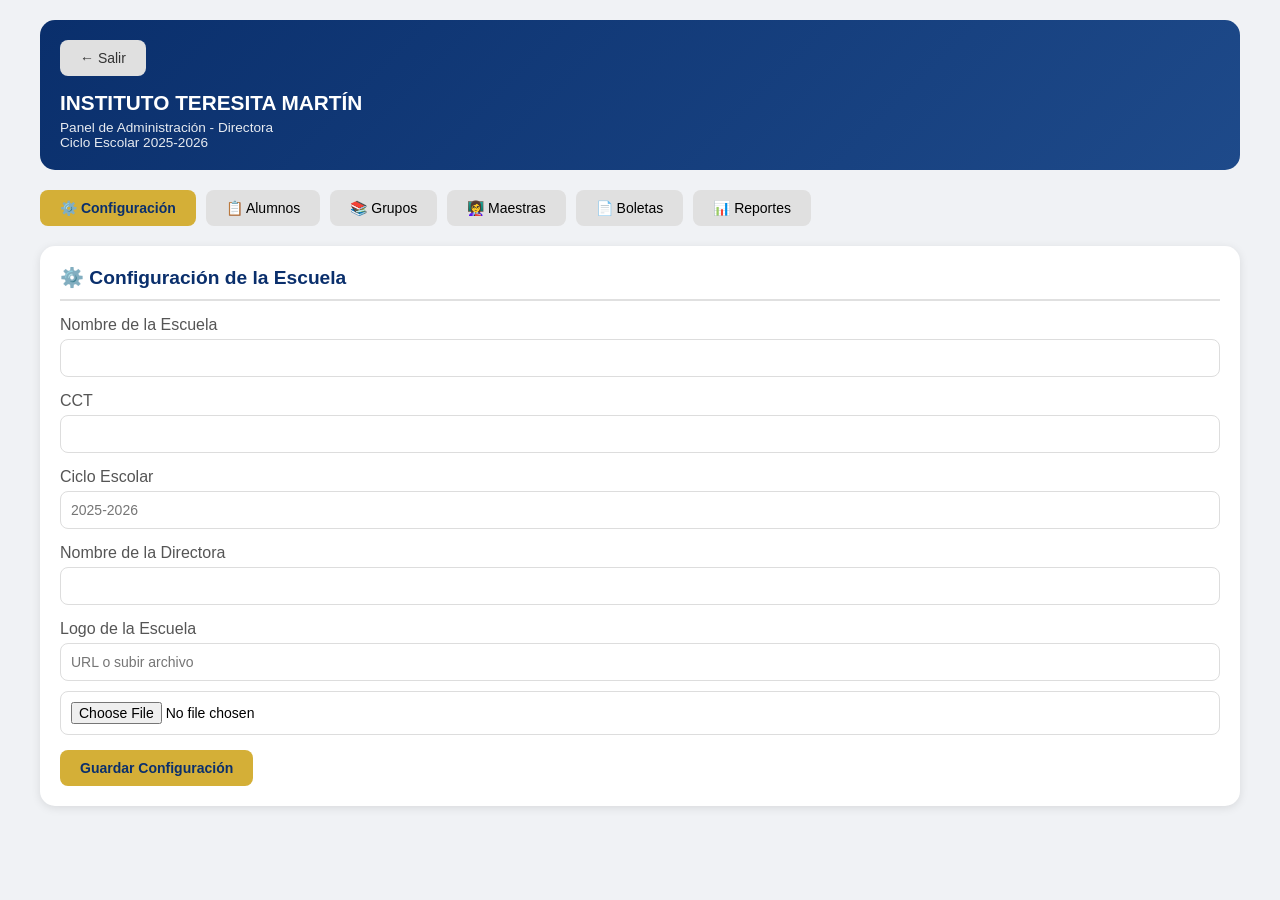
==== admin.html @ 8499b3dd "Add files via upload" ====
<!DOCTYPE html>
<html lang="es">
<head>
    <meta charset="UTF-8">
    <meta name="viewport" content="width=device-width, initial-scale=1.0, user-scalable=yes">
    <title>ITM - Administración</title>
    <link rel="stylesheet" href="style.css">
    <script src="https://cdn.jsdelivr.net/npm/@supabase/supabase-js@2"></script>
    <script src="config.js"></script>
    <style>
        .header { background: linear-gradient(135deg, #0a2f6c, #1e4a8a); }
        .btn-primary, .btn-success { background: #d4af37; color: #0a2f6c; font-weight: bold; }
        .btn-primary:hover, .btn-success:hover { background: #c4a02e; }
        .tab-btn.active { background: #d4af37; color: #0a2f6c; font-weight: bold; }
        .card h2 { color: #0a2f6c; }
        .modal-header h3 { color: #0a2f6c; }
        .logo-preview { max-width: 80px; max-height: 80px; margin-top: 10px; border: 1px solid #ddd; border-radius: 8px; padding: 5px; }
        .header-logo { max-height: 60px; margin-right: 15px; }
        .header-content { display: flex; align-items: center; gap: 15px; }
        .loading-spinner { text-align: center; padding: 40px; color: #0a2f6c; }
    </style>
</head>
<body>
    <div class="container">
        <div class="header">
            <button class="btn btn-secondary no-print" onclick="window.location.href='index.html'" style="margin-bottom:15px;">← Salir</button>
            <div class="header-content">
                <img id="header-logo" class="header-logo" src="" alt="Logo" style="display: none;">
                <div>
                    <h1 id="header-nombre">INSTITUTO TERESITA MARTÍN</h1>
                    <p>Panel de Administración - Directora</p>
                    <p id="header-ciclo">Ciclo Escolar 2025-2026</p>
                </div>
            </div>
        </div>

        <div class="tabs no-print">
            <button class="tab-btn active" onclick="cambiarSeccion('configuracion')">⚙️ Configuración</button>
            <button class="tab-btn" onclick="cambiarSeccion('alumnos')">📋 Alumnos</button>
            <button class="tab-btn" onclick="cambiarSeccion('grupos')">📚 Grupos</button>
            <button class="tab-btn" onclick="cambiarSeccion('maestras')">👩‍🏫 Maestras</button>
            <button class="tab-btn" onclick="cambiarSeccion('boletas')">📄 Boletas</button>
            <button class="tab-btn" onclick="cambiarSeccion('reportes')">📊 Reportes</button>
        </div>

        <!-- Configuración -->
        <div id="seccion-configuracion" class="seccion active">
            <div class="card">
                <h2>⚙️ Configuración de la Escuela</h2>
                <form id="form-configuracion" onsubmit="event.preventDefault(); guardarConfiguracion();">
                    <div class="form-group"><label>Nombre de la Escuela</label><input type="text" id="config-nombre" required></div>
                    <div class="form-group"><label>CCT</label><input type="text" id="config-clave" required></div>
                    <div class="form-group"><label>Ciclo Escolar</label><input type="text" id="config-ciclo" placeholder="2025-2026" required></div>
                    <div class="form-group"><label>Nombre de la Directora</label><input type="text" id="config-director"></div>
                    <div class="form-group"><label>Logo de la Escuela</label><input type="text" id="config-logo" placeholder="URL o subir archivo"><input type="file" id="logo-file" accept="image/*" style="margin-top:10px;"><div id="logo-preview-container"></div></div>
                    <button type="submit" class="btn btn-primary">Guardar Configuración</button>
                </form>
            </div>
        </div>

        <!-- Alumnos -->
        <div id="seccion-alumnos" class="seccion">
            <div class="card">
                <div style="display:flex; justify-content:space-between; align-items:center; margin-bottom:15px; flex-wrap:wrap; gap:10px;">
                    <h2>📋 Alumnos</h2>
                    <button class="btn btn-primary" onclick="abrirModalAlumno()">+ Nuevo Alumno</button>
                </div>
                <div style="overflow-x:auto;">
                    <table style="width:100%; border-collapse:collapse;">
                        <thead><tr style="background:#f5f5f5;"><th>Nombre</th><th>CURP</th><th>Grado</th><th>Grupo</th><th>Tutor</th><th>Teléfono</th><th>Acciones</th> </tr></thead>
                        <tbody id="tabla-alumnos"></tbody>
                    </table>
                </div>
            </div>
        </div>

        <!-- Grupos -->
        <div id="seccion-grupos" class="seccion">
            <div class="card">
                <div style="display:flex; justify-content:space-between; align-items:center; margin-bottom:15px; flex-wrap:wrap; gap:10px;">
                    <h2>📚 Grupos</h2>
                    <button class="btn btn-primary" onclick="abrirModalGrupo()">+ Nuevo Grupo</button>
                </div>
                <div style="overflow-x:auto;">
                    <table style="width:100%; border-collapse:collapse;">
                        <thead><tr style="background:#f5f5f5;"><th>Grado</th><th>Grupo</th><th>Alumnos</th><th>Acciones</th> </tr></thead>
                        <tbody id="tabla-grupos"></tbody>
                    </table>
                </div>
            </div>
        </div>

        <!-- Maestras -->
        <div id="seccion-maestras" class="seccion">
            <div class="card">
                <div style="display:flex; justify-content:space-between; align-items:center; margin-bottom:15px; flex-wrap:wrap; gap:10px;">
                    <h2>👩‍🏫 Maestras</h2>
                    <button class="btn btn-primary" onclick="abrirModalMaestra()">+ Nueva Maestra</button>
                </div>
                <div style="overflow-x:auto;">
                    <table style="width:100%; border-collapse:collapse;">
                        <thead><tr style="background:#f5f5f5;"><th>Nombre</th><th>Grupo</th><th>Email</th><th>Contraseña</th><th>Acciones</th> </tr></thead>
                        <tbody id="tabla-maestras"></tbody>
                    </table>
                </div>
            </div>
        </div>

        <!-- Boletas -->
        <div id="seccion-boletas" class="seccion">
            <div class="card">
                <h2>📄 Boletas de Evaluación</h2>
                <div class="form-group">
                    <label>Selecciona un alumno</label>
                    <select id="select-alumno-boleta" class="form-control"></select>
                    <button class="btn btn-primary" onclick="verBoletaSeleccionada()" style="margin-top:10px;">👁️ Ver Boleta</button>
                </div>
                <hr>
                <h3>Buscar por grupo</h3>
                <div class="form-group">
                    <label>Grupo</label>
                    <select id="select-grupo-boletas" class="form-control" onchange="cargarAlumnosPorGrupo()"></select>
                </div>
                <div id="lista-boletas-grupo"></div>
            </div>
        </div>

        <!-- Reportes -->
        <div id="seccion-reportes" class="seccion">
            <div class="card">
                <h2>📊 Reportes Generales</h2>
                <div id="reportes-contenido"></div>
                <div style="margin-top:20px;">
                    <button class="btn btn-primary" onclick="imprimirReporteGeneral()">🖨️ Reporte General</button>
                    <button class="btn btn-secondary" onclick="imprimirReportePorGrupos()">📚 Reporte por Grupos</button>
                </div>
            </div>
        </div>
    </div>

    <!-- Modales -->
    <div id="modal-alumno" class="modal"><div class="modal-content"><div class="modal-header"><h3 id="modal-alumno-titulo">Nuevo Alumno</h3><span class="close-modal" onclick="cerrarModalAlumno()">&times;</span></div>
    <form id="form-alumno" onsubmit="event.preventDefault(); guardarAlumno();"><input type="hidden" id="alumno-id">
    <div class="form-group"><label>Nombre completo *</label><input type="text" id="alumno-nombre" required></div>
    <div class="form-group"><label>CURP</label><input type="text" id="alumno-curp" maxlength="18"></div>
    <div class="form-group"><label>Grado *</label><select id="alumno-grado"><option>1° Preescolar</option><option>2° Preescolar</option><option>3° Preescolar</option></select></div>
    <div class="form-group"><label>Grupo</label><select id="alumno-grupo"></select></div>
    <div class="form-group"><label>Nombre del Tutor *</label><input type="text" id="alumno-tutor" required></div>
    <div class="form-group"><label>Teléfono del Tutor</label><input type="tel" id="alumno-telefono"></div>
    <div class="form-group"><label>Email del Tutor</label><input type="email" id="alumno-email"></div>
    <div style="display:flex; gap:10px; justify-content:flex-end;"><button type="button" class="btn btn-secondary" onclick="cerrarModalAlumno()">Cancelar</button><button type="submit" class="btn btn-primary">Guardar</button></div></form></div></div>

    <div id="modal-grupo" class="modal"><div class="modal-content"><div class="modal-header"><h3 id="modal-grupo-titulo">Nuevo Grupo</h3><span class="close-modal" onclick="cerrarModalGrupo()">&times;</span></div>
    <form id="form-grupo" onsubmit="event.preventDefault(); guardarGrupo();"><input type="hidden" id="grupo-id">
    <div class="form-group"><label>Grado *</label><select id="grupo-grado"><option>1° Preescolar</option><option>2° Preescolar</option><option>3° Preescolar</option></select></div>
    <div class="form-group"><label>Grupo *</label><input type="text" id="grupo-nombre" placeholder="A, B, C" maxlength="5" required></div>
    <div style="display:flex; gap:10px; justify-content:flex-end;"><button type="button" class="btn btn-secondary" onclick="cerrarModalGrupo()">Cancelar</button><button type="submit" class="btn btn-primary">Guardar</button></div></form></div></div>

    <div id="modal-maestra" class="modal"><div class="modal-content"><div class="modal-header"><h3 id="modal-maestra-titulo">Nueva Maestra</h3><span class="close-modal" onclick="cerrarModalMaestra()">&times;</span></div>
    <form id="form-maestra" onsubmit="event.preventDefault(); guardarMaestra();"><input type="hidden" id="maestra-id">
    <div class="form-group"><label>Nombre completo *</label><input type="text" id="maestra-nombre" required></div>
    <div class="form-group"><label>Grupo asignado</label><select id="maestra-grupo"></select></div>
    <div class="form-group"><label>Email</label><input type="email" id="maestra-email"></div>
    <div class="form-group"><label>Contraseña *</label><input type="password" id="maestra-password" value="1234" required></div>
    <div style="display:flex; gap:10px; justify-content:flex-end;"><button type="button" class="btn btn-secondary" onclick="cerrarModalMaestra()">Cancelar</button><button type="submit" class="btn btn-primary">Guardar</button></div></form></div></div>

    <div id="modal-cambiar-pass" class="modal"><div class="modal-content"><div class="modal-header"><h3>Cambiar Contraseña</h3><span class="close-modal" onclick="cerrarModalCambiarPass()">&times;</span></div>
    <form id="form-cambiar-pass" onsubmit="event.preventDefault(); guardarNuevaPassword();"><input type="hidden" id="cambiar-maestra-id">
    <div class="form-group"><label>Nueva Contraseña</label><input type="password" id="nueva-password" required></div>
    <div class="form-group"><label>Confirmar</label><input type="password" id="confirmar-password" required></div>
    <div style="display:flex; gap:10px; justify-content:flex-end;"><button type="button" class="btn btn-secondary" onclick="cerrarModalCambiarPass()">Cancelar</button><button type="submit" class="btn btn-primary">Guardar</button></div></form></div></div>

    <script>
        let maestraIdParaPass = null;
        let datosListos = false;

        async function esperarDatosGlobales() {
            return new Promise((resolve) => {
                const checkInterval = setInterval(() => {
                    if (window.grupos && window.alumnos && window.usuarios && window.evaluaciones && 
                        window.grupos.length > 0 && window.alumnos.length > 0) {
                        clearInterval(checkInterval);
                        console.log("✅ Datos globales listos");
                        resolve(true);
                    }
                }, 200);
                setTimeout(() => { clearInterval(checkInterval); resolve(false); }, 10000);
            });
        }

        function actualizarLogo() { 
            let img = document.getElementById("header-logo"); 
            if (window.configuracion?.logo && window.configuracion.logo !== "") { 
                img.src = window.configuracion.logo; 
                img.style.display = "block"; 
            } else { 
                img.style.display = "none"; 
            } 
        }
        
        async function guardarConfiguracion() {
            const nuevaConfig = {
                nombre: document.getElementById("config-nombre").value,
                clave: document.getElementById("config-clave").value,
                ciclo: document.getElementById("config-ciclo").value,
                director: document.getElementById("config-director").value,
                logo: document.getElementById("config-logo").value
            };
            await window.actualizarConfiguracion(nuevaConfig);
            document.getElementById("header-nombre").textContent = window.configuracion.nombre;
            document.getElementById("header-ciclo").textContent = `Ciclo Escolar ${window.configuracion.ciclo}`;
            actualizarLogo();
            window.mostrarNotificacion("Configuración guardada", "success");
        }

        document.getElementById("logo-file").addEventListener("change", function(e) {
            if (e.target.files[0]) {
                let reader = new FileReader();
                reader.onload = function(ev) {
                    document.getElementById("config-logo").value = ev.target.result;
                    document.getElementById("logo-preview-container").innerHTML = `<img src="${ev.target.result}" class="logo-preview">`;
                };
                reader.readAsDataURL(e.target.files[0]);
            }
        });

        // ========== ALUMNOS ==========
        function renderizarAlumnos() {
            let tbody = document.getElementById("tabla-alumnos");
            if (!tbody) return;
            tbody.innerHTML = "";
            window.alumnos.forEach(a => {
                let g = window.grupos.find(g => g.id === a.grupo_id);
                tbody.innerHTML += `
                    <tr>
                        <td>${a.nombre}</td><td>${a.curp || "-"}</td><td>${a.grado}</td>
                        <td>${g ? `${g.grado} - ${g.grupo}` : "-"}</td><td>${a.tutor}</td><td>${a.telefono || "-"}</td>
                        <td><button class="btn btn-primary btn-sm" onclick="editarAlumno('${a.id}')">✏️</button>
                        <button class="btn btn-danger btn-sm" onclick="eliminarAlumno('${a.id}')">🗑️</button></td>
                    </tr>
                `;
            });
        }

        function actualizarSelectGrupos(selectId) { 
            let select = document.getElementById(selectId); 
            select.innerHTML = '<option value="">Sin grupo</option>'; 
            window.grupos.forEach(g => { select.innerHTML += `<option value="${g.id}">${g.grado} - Grupo ${g.grupo}</option>`; }); 
        }

        function abrirModalAlumno(id) { 
            actualizarSelectGrupos("alumno-grupo"); 
            if (id) { 
                let a = window.alumnos.find(a => a.id === id); 
                if (a) { 
                    document.getElementById("modal-alumno-titulo").textContent = "Editar Alumno"; 
                    document.getElementById("alumno-id").value = a.id; 
                    document.getElementById("alumno-nombre").value = a.nombre; 
                    document.getElementById("alumno-curp").value = a.curp || ""; 
                    document.getElementById("alumno-grado").value = a.grado; 
                    document.getElementById("alumno-grupo").value = a.grupo_id || ""; 
                    document.getElementById("alumno-tutor").value = a.tutor; 
                    document.getElementById("alumno-telefono").value = a.telefono || ""; 
                    document.getElementById("alumno-email").value = a.email || ""; 
                } 
            } else { 
                document.getElementById("modal-alumno-titulo").textContent = "Nuevo Alumno"; 
                document.getElementById("form-alumno").reset(); 
                document.getElementById("alumno-id").value = ""; 
            } 
            document.getElementById("modal-alumno").classList.add("active"); 
        }

        function cerrarModalAlumno() { document.getElementById("modal-alumno").classList.remove("active"); }

        async function guardarAlumno() { 
            let id = document.getElementById("alumno-id").value; 
            let datos = { 
                id: id || window.generarId(),
                nombre: document.getElementById("alumno-nombre").value, 
                curp: document.getElementById("alumno-curp").value, 
                grado: document.getElementById("alumno-grado").value, 
                grupo_id: document.getElementById("alumno-grupo").value || null, 
                tutor: document.getElementById("alumno-tutor").value, 
                telefono: document.getElementById("alumno-telefono").value, 
                email: document.getElementById("alumno-email").value 
            }; 
            await window.guardarAlumno(datos);
            cerrarModalAlumno(); 
            renderizarAlumnos(); 
            window.mostrarNotificacion("Alumno guardado", "success"); 
        }

        function editarAlumno(id) { abrirModalAlumno(id); }
        async function eliminarAlumno(id) { if (confirm("¿Eliminar este alumno?")) { await window.eliminarAlumno(id); renderizarAlumnos(); window.mostrarNotificacion("Alumno eliminado", "success"); } }

        // ========== GRUPOS ==========
        function renderizarGrupos() {
            let tbody = document.getElementById("tabla-grupos");
            if (!tbody) return;
            tbody.innerHTML = "";
            window.grupos.forEach(g => {
                let count = window.alumnos.filter(a => a.grupo_id === g.id).length;
                tbody.innerHTML += `<tr><td>${g.grado}</td><td>${g.grupo}</td><td>${count}</td>
                    <td><button class="btn btn-primary btn-sm" onclick="editarGrupo('${g.id}')">✏️</button>
                    <button class="btn btn-danger btn-sm" onclick="eliminarGrupo('${g.id}')">🗑️</button></td></tr>`;
            });
        }

        function abrirModalGrupo(id) { 
            if (id) { 
                let g = window.grupos.find(g => g.id === id); 
                if (g) { 
                    document.getElementById("modal-grupo-titulo").textContent = "Editar Grupo"; 
                    document.getElementById("grupo-id").value = g.id; 
                    document.getElementById("grupo-grado").value = g.grado; 
                    document.getElementById("grupo-nombre").value = g.grupo; 
                } 
            } else { 
                document.getElementById("modal-grupo-titulo").textContent = "Nuevo Grupo"; 
                document.getElementById("form-grupo").reset(); 
                document.getElementById("grupo-id").value = ""; 
            } 
            document.getElementById("modal-grupo").classList.add("active"); 
        }

        function cerrarModalGrupo() { document.getElementById("modal-grupo").classList.remove("active"); }

        async function guardarGrupo() { 
            let id = document.getElementById("grupo-id").value; 
            let datos = { id: id || window.generarId(), grado: document.getElementById("grupo-grado").value, grupo: document.getElementById("grupo-nombre").value.toUpperCase() }; 
            await window.guardarGrupo(datos);
            cerrarModalGrupo(); 
            renderizarGrupos(); 
            window.mostrarNotificacion("Grupo guardado", "success"); 
        }

        function editarGrupo(id) { abrirModalGrupo(id); }
        async function eliminarGrupo(id) { 
            if (window.alumnos.some(a => a.grupo_id === id)) { window.mostrarNotificacion("No se puede eliminar: el grupo tiene alumnos", "error"); return; } 
            if (confirm("¿Eliminar este grupo?")) { await window.eliminarGrupo(id); renderizarGrupos(); window.mostrarNotificacion("Grupo eliminado", "success"); } 
        }

        // ========== MAESTRAS ==========
        function renderizarMaestras() {
            let tbody = document.getElementById("tabla-maestras");
            if (!tbody) return;
            tbody.innerHTML = "";
            window.usuarios.filter(u => u.rol === "maestra").forEach(m => {
                let g = window.grupos.find(g => g.id === m.grupo_id);
                tbody.innerHTML += `<tr><td>${m.nombre}</td><td>${g ? `${g.grado} - ${g.grupo}` : "-"}</td>
                    <td>${m.email || "-"}</td><td>••••••</td>
                    <td><button class="btn btn-primary btn-sm" onclick="editarMaestra('${m.id}')">✏️</button>
                    <button class="btn btn-warning btn-sm" onclick="cambiarPasswordMaestra('${m.id}')">🔑</button>
                    <button class="btn btn-danger btn-sm" onclick="eliminarMaestra('${m.id}')">🗑️</button></td></tr>`;
            });
        }

        function actualizarSelectGruposMaestra() { 
            let s = document.getElementById("maestra-grupo"); 
            s.innerHTML = '<option value="">Sin grupo</option>'; 
            window.grupos.forEach(g => { s.innerHTML += `<option value="${g.id}">${g.grado} - Grupo ${g.grupo}</option>`; }); 
        }

        function abrirModalMaestra(id) { 
            actualizarSelectGruposMaestra(); 
            if (id) { 
                let m = window.usuarios.find(u => u.id === id); 
                if (m) { 
                    document.getElementById("modal-maestra-titulo").textContent = "Editar Maestra"; 
                    document.getElementById("maestra-id").value = m.id; 
                    document.getElementById("maestra-nombre").value = m.nombre; 
                    document.getElementById("maestra-grupo").value = m.grupo_id || ""; 
                    document.getElementById("maestra-email").value = m.email || ""; 
                    document.getElementById("maestra-password").value = m.password; 
                } 
            } else { 
                document.getElementById("modal-maestra-titulo").textContent = "Nueva Maestra"; 
                document.getElementById("form-maestra").reset(); 
                document.getElementById("maestra-id").value = ""; 
                document.getElementById("maestra-password").value = "1234"; 
            } 
            document.getElementById("modal-maestra").classList.add("active"); 
        }

        function cerrarModalMaestra() { document.getElementById("modal-maestra").classList.remove("active"); }

        async function guardarMaestra() { 
            let id = document.getElementById("maestra-id").value; 
            let datos = { 
                id: id || window.generarId(),
                nombre: document.getElementById("maestra-nombre").value, 
                rol: "maestra", 
                grupo_id: document.getElementById("maestra-grupo").value || null, 
                password: document.getElementById("maestra-password").value, 
                email: document.getElementById("maestra-email").value 
            }; 
            await window.guardarUsuario(datos);
            cerrarModalMaestra(); 
            renderizarMaestras(); 
            window.mostrarNotificacion("Maestra guardada", "success"); 
        }

        function editarMaestra(id) { abrirModalMaestra(id); }
        async function eliminarMaestra(id) { if (confirm("¿Eliminar esta maestra?")) { await window.eliminarUsuario(id); renderizarMaestras(); window.mostrarNotificacion("Maestra eliminada", "success"); } }

        function cambiarPasswordMaestra(id) { maestraIdParaPass = id; document.getElementById("cambiar-maestra-id").value = id; document.getElementById("nueva-password").value = ""; document.getElementById("confirmar-password").value = ""; document.getElementById("modal-cambiar-pass").classList.add("active"); }
        function cerrarModalCambiarPass() { document.getElementById("modal-cambiar-pass").classList.remove("active"); }
        async function guardarNuevaPassword() { 
            let nueva = document.getElementById("nueva-password").value; 
            let confirmar = document.getElementById("confirmar-password").value; 
            if (nueva !== confirmar) { window.mostrarNotificacion("Las contraseñas no coinciden", "error"); return; } 
            let index = window.usuarios.findIndex(u => u.id === maestraIdParaPass); 
            if (index !== -1) { 
                window.usuarios[index].password = nueva; 
                await window.guardarUsuario(window.usuarios[index]); 
                window.mostrarNotificacion("Contraseña actualizada", "success"); 
            } 
            cerrarModalCambiarPass(); 
        }

        // ========== BOLETAS ==========
        function cargarSelectAlumnos() { 
            let select = document.getElementById("select-alumno-boleta"); 
            select.innerHTML = '<option value="">-- Selecciona un alumno --</option>'; 
            window.alumnos.forEach(a => { 
                let g = window.grupos.find(g => g.id === a.grupo_id); 
                select.innerHTML += `<option value="${a.id}">${a.nombre} - ${g ? `${g.grado} ${g.grupo}` : a.grado}</option>`; 
            }); 
        }

        function cargarSelectGrupos() { 
            let select = document.getElementById("select-grupo-boletas"); 
            select.innerHTML = '<option value="">-- Todos los grupos --</option>'; 
            window.grupos.forEach(g => { select.innerHTML += `<option value="${g.id}">${g.grado} - Grupo ${g.grupo}</option>`; }); 
        }

        function cargarAlumnosPorGrupo() { 
            let grupoId = document.getElementById("select-grupo-boletas").value; 
            let container = document.getElementById("lista-boletas-grupo"); 
            if (!grupoId) { container.innerHTML = ""; return; } 
            let alumnosGrupo = window.alumnos.filter(a => a.grupo_id === grupoId); 
            let grupo = window.grupos.find(g => g.id === grupoId); 
            if (alumnosGrupo.length === 0) { container.innerHTML = '<p>No hay alumnos en este grupo</p>'; return; } 
            let html = `<h3>${grupo.grado} - Grupo ${grupo.grupo}</h3><div class="grid-2">`; 
            alumnosGrupo.forEach(a => { 
                let e = window.evaluaciones.find(ev => ev.alumno_id === a.id); 
                let estado = window.obtenerEstadoBoleta(e); 
                html += `<div class="card" style="text-align:center;">
                    <h4>${a.nombre}</h4>
                    <p>${estado.texto}</p>
                    <button class="btn btn-primary btn-sm" onclick='evaluarBoletaDirectora("${a.id}")'>✏️ Evaluar</button>
                    <button class="btn btn-secondary btn-sm" onclick='verBoletaDirectora("${a.id}")'>👁️ Ver Boleta</button>
                </div>`; 
            }); 
            html += `</div>`; 
            container.innerHTML = html; 
        }

        function verBoletaSeleccionada() { 
            let id = document.getElementById("select-alumno-boleta").value; 
            if (!id) { window.mostrarNotificacion("Selecciona un alumno", "error"); return; } 
            verBoletaDirectora(id); 
        }

        function verBoletaDirectora(id) { 
            window.open(`boleta.html?alumno=${id}`, "_blank"); 
        }

        function evaluarBoletaDirectora(id) { 
            let a = window.alumnos.find(a => a.id === id); 
            let e = window.evaluaciones.find(ev => ev.alumno_id === id);
            sessionStorage.setItem("alumnoActual", JSON.stringify(a)); 
            sessionStorage.setItem("evaluacionActual", JSON.stringify(e)); 
            sessionStorage.setItem("returnUrl", "admin.html");
            sessionStorage.setItem("returnParams", "");
            window.location.href = "evaluar.html"; 
        }

        // ========== REPORTES ==========
        function renderizarReportes() { 
            let c = document.getElementById("reportes-contenido"); 
            let firmadas = 0, total = 0; 
            window.evaluaciones.forEach(e => { window.periodos.forEach(p => { total++; if (e.periodos?.[p.clave]?.firmada) firmadas++; }); }); 
            c.innerHTML = `<div class="grid-2">
                <div class="card" style="text-align:center;"><h3>📋 Alumnos</h3><p style="font-size:2rem;">${window.alumnos.length}</p></div>
                <div class="card" style="text-align:center;"><h3>👩‍🏫 Maestras</h3><p style="font-size:2rem;">${window.usuarios.filter(u=>u.rol==="maestra").length}</p></div>
                <div class="card" style="text-align:center;"><h3>✅ Firmadas</h3><p style="font-size:2rem;">${firmadas}/${total}</p></div>
                <div class="card" style="text-align:center;"><h3>📚 Grupos</h3><p style="font-size:2rem;">${window.grupos.length}</p></div>
            </div>`; 
        }

        function imprimirReporteGeneral() { 
            let ventana = window.open("", "_blank"); 
            let html = `<div style="text-align:center;"><h1>${window.configuracion?.nombre || "INSTITUTO TERESITA MARTÍN"}</h1><p>CICLO ESCOLAR ${window.configuracion?.ciclo || "2025-2026"}</p><hr><h2>Reporte General</h2></div>`; 
            window.grupos.forEach(g => { 
                let ag = window.alumnos.filter(a => a.grupo_id === g.id); 
                html += `<h3>${g.grado} - Grupo ${g.grupo}</h3><table border="1" cellpadding="5"><tr><th>Alumno</th><th>Tutor</th><th>NOV</th><th>MAR</th><th>JUL</th></tr>`; 
                ag.forEach(a => { 
                    let e = window.evaluaciones.find(ev => ev.alumno_id === a.id); 
                    html += `<tr><td>${a.nombre}</td><td>${a.tutor}</td><td>${e?.periodos?.noviembre?.firmada ? "✅" : "⬜"}</td><td>${e?.periodos?.marzo?.firmada ? "✅" : "⬜"}</td><td>${e?.periodos?.julio?.firmada ? "✅" : "⬜"}</td></tr>`; 
                }); 
                html += `</table><br>`; 
            }); 
            ventana.document.write(`<!DOCTYPE html><html><head><title>Reporte General</title><style>body{font-family:Arial;padding:40px;} table{border-collapse:collapse;} th,td{border:1px solid #ddd;padding:8px;}</style></head><body>${html}<div style="text-align:center; margin-top:30px;"><button onclick="window.print()">🖨️ Imprimir</button></div></body></html>`); 
            ventana.document.close(); 
        }

        function imprimirReportePorGrupos() { 
            let ventana = window.open("", "_blank"); 
            let html = `<div style="text-align:center;"><h1>${window.configuracion?.nombre || "INSTITUTO TERESITA MARTÍN"}</h1><p>CICLO ESCOLAR ${window.configuracion?.ciclo || "2025-2026"}</p><hr><h2>Reporte por Grupos</h2></div>`; 
            window.grupos.forEach(g => { 
                let ag = window.alumnos.filter(a => a.grupo_id === g.id); 
                html += `<h3>${g.grado} - Grupo ${g.grupo}</h3><table border="1" cellpadding="5"><tr><th>Alumno</th><th>Tutor</th><th>NOVIEMBRE</th><th>MARZO</th><th>JULIO</th>  </thead><tbody>`; 
                ag.forEach(a => { 
                    let e = window.evaluaciones.find(ev => ev.alumno_id === a.id); 
                    html += `   <tr><td>${a.nombre}</td><td>${a.tutor}</td><td>${e?.periodos?.noviembre?.firmada ? "✅ Firmada" : "📝 Pendiente"}</td><td>${e?.periodos?.marzo?.firmada ? "✅ Firmada" : "📝 Pendiente"}</td><td>${e?.periodos?.julio?.firmada ? "✅ Firmada" : "📝 Pendiente"}</td></tr>`; 
                }); 
                html += `</tbody></table><br>`; 
            }); 
            ventana.document.write(`<!DOCTYPE html><html><head><title>Reporte por Grupos</title><style>body{font-family:Arial;padding:40px;} table{border-collapse:collapse;} th,td{border:1px solid #ddd;padding:8px;}</style></head><body>${html}<div style="text-align:center; margin-top:30px;"><button onclick="window.print()">🖨️ Imprimir</button></div></body></html>`); 
            ventana.document.close(); 
        }

        // ========== CAMBIAR SECCIÓN ==========
        async function cambiarSeccion(s) { 
            document.querySelectorAll('.seccion').forEach(el => el.classList.remove('active')); 
            document.getElementById(`seccion-${s}`).classList.add('active'); 
            document.querySelectorAll('.tab-btn').forEach(btn => btn.classList.remove('active')); 
            event.target.classList.add('active'); 
            if (s === 'alumnos') renderizarAlumnos(); 
            if (s === 'grupos') renderizarGrupos(); 
            if (s === 'maestras') renderizarMaestras(); 
            if (s === 'boletas') { cargarSelectAlumnos(); cargarSelectGrupos(); } 
            if (s === 'reportes') renderizarReportes(); 
        }

        // ========== INICIALIZACIÓN ==========
        async function inicializar() {
            await esperarDatosGlobales();
            renderizarAlumnos(); 
            renderizarGrupos(); 
            renderizarMaestras();
            document.getElementById("config-nombre").value = window.configuracion?.nombre || ""; 
            document.getElementById("config-clave").value = window.configuracion?.clave || ""; 
            document.getElementById("config-ciclo").value = window.configuracion?.ciclo || ""; 
            document.getElementById("config-director").value = window.configuracion?.director || ""; 
            document.getElementById("config-logo").value = window.configuracion?.logo || ""; 
            actualizarLogo();
        }

        inicializar();
        
        window.cambiarSeccion = cambiarSeccion; 
        window.guardarConfiguracion = guardarConfiguracion; 
        window.abrirModalAlumno = abrirModalAlumno; 
        window.editarAlumno = editarAlumno; 
        window.eliminarAlumno = eliminarAlumno; 
        window.abrirModalGrupo = abrirModalGrupo; 
        window.editarGrupo = editarGrupo; 
        window.eliminarGrupo = eliminarGrupo; 
        window.abrirModalMaestra = abrirModalMaestra; 
        window.editarMaestra = editarMaestra; 
        window.eliminarMaestra = eliminarMaestra; 
        window.cambiarPasswordMaestra = cambiarPasswordMaestra; 
        window.verBoletaSeleccionada = verBoletaSeleccionada; 
        window.cargarAlumnosPorGrupo = cargarAlumnosPorGrupo; 
        window.verBoletaDirectora = verBoletaDirectora; 
        window.evaluarBoletaDirectora = evaluarBoletaDirectora;
        window.imprimirReporteGeneral = imprimirReporteGeneral; 
        window.imprimirReportePorGrupos = imprimirReportePorGrupos;
    </script>
</body>
</html>
---- style.css ----
* {
    margin: 0;
    padding: 0;
    box-sizing: border-box;
}

body {
    font-family: 'Segoe UI', Tahoma, Geneva, Verdana, sans-serif;
    background: #f0f2f5;
    padding: 20px;
}

.container {
    max-width: 1200px;
    margin: 0 auto;
}

.header {
    background: linear-gradient(135deg, #0a2f6c, #1e4a8a);
    color: white;
    padding: 20px;
    border-radius: 15px;
    margin-bottom: 20px;
}

.header h1 {
    font-size: 1.3rem;
    margin-bottom: 5px;
}

.header p {
    font-size: 0.85rem;
    opacity: 0.9;
}

.card {
    background: white;
    border-radius: 15px;
    padding: 20px;
    margin-bottom: 20px;
    box-shadow: 0 2px 10px rgba(0,0,0,0.1);
}

.card h2 {
    color: #1e4a8a;
    margin-bottom: 15px;
    padding-bottom: 10px;
    border-bottom: 2px solid #e0e0e0;
    font-size: 1.2rem;
}

.btn {
    padding: 10px 20px;
    border: none;
    border-radius: 8px;
    cursor: pointer;
    font-size: 14px;
    font-weight: 500;
    transition: all 0.3s;
}

.btn-primary {
    background: #d4af37;
    color: #0a2f6c;
    font-weight: bold;
}

.btn-primary:hover {
    background: #c4a02e;
}

.btn-secondary {
    background: #e0e0e0;
    color: #333;
}

.btn-secondary:hover {
    background: #ccc;
}

.btn-success {
    background: #d4af37;
    color: #0a2f6c;
    font-weight: bold;
}

.btn-danger {
    background: #dc3545;
    color: white;
}

.btn-sm {
    padding: 5px 10px;
    font-size: 12px;
}

.btn-warning {
    background: #ff9800;
    color: white;
}

table {
    width: 100%;
    border-collapse: collapse;
}

th, td {
    padding: 12px;
    text-align: left;
    border-bottom: 1px solid #e0e0e0;
}

th {
    background: #f5f5f5;
    font-weight: 600;
}

tr:hover {
    background: #f9f9f9;
}

.form-group {
    margin-bottom: 15px;
}

label {
    display: block;
    margin-bottom: 5px;
    font-weight: 500;
    color: #555;
}

input, select, textarea {
    width: 100%;
    padding: 10px;
    border: 1px solid #ddd;
    border-radius: 8px;
    font-size: 14px;
}

textarea {
    resize: vertical;
    min-height: 60px;
    font-family: inherit;
}

.modal {
    display: none;
    position: fixed;
    top: 0;
    left: 0;
    width: 100%;
    height: 100%;
    background: rgba(0,0,0,0.5);
    justify-content: center;
    align-items: center;
    z-index: 1000;
}

.modal.active {
    display: flex;
}

.modal-content {
    background: white;
    border-radius: 15px;
    padding: 25px;
    max-width: 500px;
    width: 90%;
    max-height: 90vh;
    overflow-y: auto;
}

.modal-header {
    display: flex;
    justify-content: space-between;
    align-items: center;
    margin-bottom: 20px;
}

.modal-header h3 {
    color: #1e4a8a;
    margin: 0;
}

.close-modal {
    cursor: pointer;
    font-size: 24px;
    color: #999;
}

.grid-2 {
    display: grid;
    grid-template-columns: repeat(auto-fit, minmax(300px, 1fr));
    gap: 20px;
}

.alumno-item {
    background: #f9f9f9;
    border-radius: 12px;
    padding: 15px;
    margin-bottom: 10px;
    border: 1px solid #e0e0e0;
    display: flex;
    justify-content: space-between;
    align-items: center;
    flex-wrap: wrap;
    gap: 15px;
}

.alumno-info h3 {
    font-size: 1rem;
    margin-bottom: 5px;
    color: #333;
}

.alumno-info p {
    font-size: 0.8rem;
    color: #666;
}

.estado-boleta {
    display: flex;
    gap: 8px;
    flex-wrap: wrap;
}

.estado-badge {
    padding: 5px 10px;
    border-radius: 20px;
    font-size: 11px;
    font-weight: bold;
}

.estado-pendiente { background: #ff9800; color: white; }
.estado-parcial { background: #2196f3; color: white; }
.estado-completa { background: #d4af37; color: #0a2f6c; }

.alert {
    position: fixed;
    bottom: 20px;
    right: 20px;
    padding: 12px 20px;
    border-radius: 8px;
    z-index: 2000;
    animation: slideIn 0.3s ease;
}

.alert-success {
    background: #e8f5e9;
    color: #2e7d32;
    border: 1px solid #c8e6c9;
}

.alert-error {
    background: #ffebee;
    color: #c62828;
    border: 1px solid #ffcdd2;
}

@keyframes slideIn {
    from { transform: translateX(100%); opacity: 0; }
    to { transform: translateX(0); opacity: 1; }
}

@media (max-width: 768px) {
    body { padding: 10px; }
    .alumno-item { flex-direction: column; align-items: stretch; }
    .estado-boleta { justify-content: center; }
    th, td { padding: 8px; font-size: 12px; }
}

.tabs {
    display: flex;
    gap: 10px;
    margin-bottom: 20px;
    flex-wrap: wrap;
}

.tab-btn {
    padding: 10px 20px;
    background: #e0e0e0;
    border: none;
    border-radius: 8px;
    cursor: pointer;
    font-size: 14px;
}

.tab-btn.active {
    background: #d4af37;
    color: #0a2f6c;
    font-weight: bold;
}

.seccion {
    display: none;
}

.seccion.active {
    display: block;
}
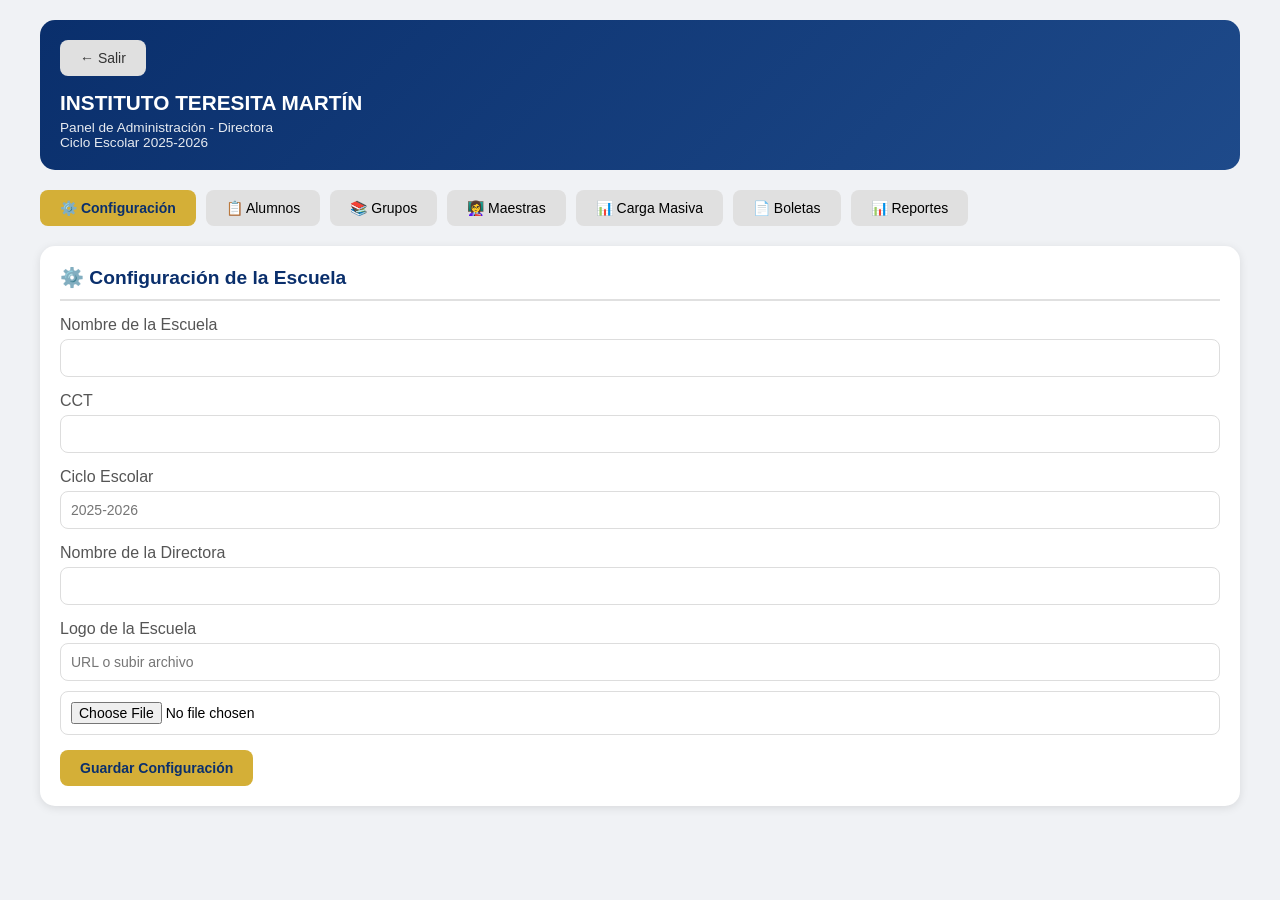
==== commit caf2adc9: "Update admin.html" ====
--- a/admin.html
+++ b/admin.html
@@ -18,6 +18,9 @@
         .header-logo { max-height: 60px; margin-right: 15px; }
         .header-content { display: flex; align-items: center; gap: 15px; }
         .loading-spinner { text-align: center; padding: 40px; color: #0a2f6c; }
+        .alert-success { background: #e8f5e9; color: #2e7d32; border: 1px solid #c8e6c9; padding: 15px; border-radius: 10px; }
+        .alert-warning { background: #fff3e0; color: #e65100; border: 1px solid #ffe0b2; padding: 15px; border-radius: 10px; }
+        .alert-info { background: #e3f2fd; color: #0a2f6c; border: 1px solid #bbdef5; padding: 15px; border-radius: 10px; }
     </style>
 </head>
 <body>
@@ -39,6 +42,7 @@
             <button class="tab-btn" onclick="cambiarSeccion('alumnos')">📋 Alumnos</button>
             <button class="tab-btn" onclick="cambiarSeccion('grupos')">📚 Grupos</button>
             <button class="tab-btn" onclick="cambiarSeccion('maestras')">👩‍🏫 Maestras</button>
+            <button class="tab-btn" onclick="cambiarSeccion('carga')">📊 Carga Masiva</button>
             <button class="tab-btn" onclick="cambiarSeccion('boletas')">📄 Boletas</button>
             <button class="tab-btn" onclick="cambiarSeccion('reportes')">📊 Reportes</button>
         </div>
@@ -67,9 +71,9 @@
                 </div>
                 <div style="overflow-x:auto;">
                     <table style="width:100%; border-collapse:collapse;">
-                        <thead><tr style="background:#f5f5f5;"><th>Nombre</th><th>CURP</th><th>Grado</th><th>Grupo</th><th>Tutor</th><th>Teléfono</th><th>Acciones</th> </tr></thead>
+                        <thead><tr style="background:#f5f5f5;"><th>Nombre</th><th>CURP</th><th>Grado</th><th>Grupo</th><th>Tutor</th><th>Teléfono</th><th>Acciones</th> </thead>
                         <tbody id="tabla-alumnos"></tbody>
-                    </table>
+                      </table>
                 </div>
             </div>
         </div>
@@ -83,9 +87,9 @@
                 </div>
                 <div style="overflow-x:auto;">
                     <table style="width:100%; border-collapse:collapse;">
-                        <thead><tr style="background:#f5f5f5;"><th>Grado</th><th>Grupo</th><th>Alumnos</th><th>Acciones</th> </tr></thead>
+                        <thead><tr style="background:#f5f5f5;"><th>Grado</th><th>Grupo</th><th>Alumnos</th><th>Acciones</th> </thead>
                         <tbody id="tabla-grupos"></tbody>
-                    </table>
+                      </table>
                 </div>
             </div>
         </div>
@@ -99,10 +103,58 @@
                 </div>
                 <div style="overflow-x:auto;">
                     <table style="width:100%; border-collapse:collapse;">
-                        <thead><tr style="background:#f5f5f5;"><th>Nombre</th><th>Grupo</th><th>Email</th><th>Contraseña</th><th>Acciones</th> </tr></thead>
+                        <thead><tr style="background:#f5f5f5;"><th>Nombre</th><th>Grupo</th><th>Email</th><th>Contraseña</th><th>Acciones</th> </thead>
                         <tbody id="tabla-maestras"></tbody>
-                    </table>
-                </div>
+                      </table>
+                </div>
+            </div>
+        </div>
+
+        <!-- Carga Masiva -->
+        <div id="seccion-carga" class="seccion">
+            <div class="card">
+                <h2>📊 Carga Masiva de Alumnos</h2>
+                <p style="color:#666; margin-bottom:15px;">
+                    Copia y pega datos desde Excel (formato: Nombre, CURP, Grado, Grupo, Tutor, Teléfono, Email)<br>
+                    <strong>Formato:</strong> Separa con TAB (desde Excel) o con comas (CSV)
+                </p>
+                
+                <div class="form-group">
+                    <label>📋 Pegar datos aquí (desde Excel)</label>
+                    <textarea id="datosMasivos" rows="8" style="font-family: monospace; font-size: 12px; width:100%;" placeholder='Ejemplo:
+Sofía Martínez López	MALS230105HDFRPR09	1° Preescolar	A	María López	5512345678	maria@email.com
+Mateo González Ruiz	GORM220312HDFRPR02	1° Preescolar	A	Carlos González	5587654321	carlos@email.com'></textarea>
+                </div>
+                
+                <div class="form-group">
+                    <label>📎 O selecciona un archivo CSV/TXT</label>
+                    <input type="file" id="archivoExcel" accept=".csv, .txt">
+                </div>
+                
+                <div class="form-group">
+                    <label>📌 Delimitador</label>
+                    <select id="delimitador">
+                        <option value="tab">Tabulador (desde Excel)</option>
+                        <option value="comma">Coma (CSV)</option>
+                        <option value="semicolon">Punto y coma (;)</option>
+                    </select>
+                </div>
+                
+                <div class="form-group">
+                    <label>🔄 ¿Primera fila es encabezado?</label>
+                    <select id="tieneEncabezado">
+                        <option value="no">No, la primera fila son datos</option>
+                        <option value="si">Sí, saltar primera fila</option>
+                    </select>
+                </div>
+                
+                <div style="display:flex; gap:10px; margin-top:15px; flex-wrap:wrap;">
+                    <button class="btn btn-primary" onclick="procesarCargaMasiva()">📥 Cargar Alumnos</button>
+                    <button class="btn btn-secondary" onclick="descargarPlantilla()">📄 Descargar Plantilla Excel</button>
+                    <button class="btn btn-secondary" onclick="limpiarAreaCarga()">🗑️ Limpiar</button>
+                </div>
+                
+                <div id="resultadoCarga" style="margin-top:20px; display:none;"></div>
             </div>
         </div>
 
@@ -172,22 +224,8 @@
 
     <script>
         let maestraIdParaPass = null;
-        let datosListos = false;
-
-        async function esperarDatosGlobales() {
-            return new Promise((resolve) => {
-                const checkInterval = setInterval(() => {
-                    if (window.grupos && window.alumnos && window.usuarios && window.evaluaciones && 
-                        window.grupos.length > 0 && window.alumnos.length > 0) {
-                        clearInterval(checkInterval);
-                        console.log("✅ Datos globales listos");
-                        resolve(true);
-                    }
-                }, 200);
-                setTimeout(() => { clearInterval(checkInterval); resolve(false); }, 10000);
-            });
-        }
-
+
+        // ========== FUNCIONES AUXILIARES ==========
         function actualizarLogo() { 
             let img = document.getElementById("header-logo"); 
             if (window.configuracion?.logo && window.configuracion.logo !== "") { 
@@ -229,14 +267,21 @@
             let tbody = document.getElementById("tabla-alumnos");
             if (!tbody) return;
             tbody.innerHTML = "";
+            if (!window.alumnos) return;
             window.alumnos.forEach(a => {
-                let g = window.grupos.find(g => g.id === a.grupo_id);
+                let g = window.grupos?.find(g => g.id === a.grupo_id);
                 tbody.innerHTML += `
                     <tr>
-                        <td>${a.nombre}</td><td>${a.curp || "-"}</td><td>${a.grado}</td>
-                        <td>${g ? `${g.grado} - ${g.grupo}` : "-"}</td><td>${a.tutor}</td><td>${a.telefono || "-"}</td>
-                        <td><button class="btn btn-primary btn-sm" onclick="editarAlumno('${a.id}')">✏️</button>
-                        <button class="btn btn-danger btn-sm" onclick="eliminarAlumno('${a.id}')">🗑️</button></td>
+                        <td>${a.nombre}</td>
+                        <td>${a.curp || "-"}</td>
+                        <td>${a.grado}</td>
+                        <td>${g ? `${g.grado} - ${g.grupo}` : "-"}</td>
+                        <td>${a.tutor}</td>
+                        <td>${a.telefono || "-"}</td>
+                        <td>
+                            <button class="btn btn-primary btn-sm" onclick="editarAlumno('${a.id}')">✏️</button>
+                            <button class="btn btn-danger btn-sm" onclick="eliminarAlumno('${a.id}')">🗑️</button>
+                        </td>
                     </tr>
                 `;
             });
@@ -245,13 +290,16 @@
         function actualizarSelectGrupos(selectId) { 
             let select = document.getElementById(selectId); 
             select.innerHTML = '<option value="">Sin grupo</option>'; 
-            window.grupos.forEach(g => { select.innerHTML += `<option value="${g.id}">${g.grado} - Grupo ${g.grupo}</option>`; }); 
-        }
-
-        function abrirModalAlumno(id) { 
+            if (!window.grupos) return;
+            window.grupos.forEach(g => { 
+                select.innerHTML += `<option value="${g.id}">${g.grado} - Grupo ${g.grupo}</option>`; 
+            }); 
+        }
+
+        function abrirModalAlumno(id = null) { 
             actualizarSelectGrupos("alumno-grupo"); 
             if (id) { 
-                let a = window.alumnos.find(a => a.id === id); 
+                let a = window.alumnos?.find(a => a.id === id); 
                 if (a) { 
                     document.getElementById("modal-alumno-titulo").textContent = "Editar Alumno"; 
                     document.getElementById("alumno-id").value = a.id; 
@@ -271,45 +319,112 @@
             document.getElementById("modal-alumno").classList.add("active"); 
         }
 
-        function cerrarModalAlumno() { document.getElementById("modal-alumno").classList.remove("active"); }
+        function cerrarModalAlumno() { 
+            document.getElementById("modal-alumno").classList.remove("active"); 
+        }
 
         async function guardarAlumno() { 
-            let id = document.getElementById("alumno-id").value; 
-            let datos = { 
+            const supabase = window.supabaseClient;
+            if (!supabase) {
+                window.mostrarNotificacion("Error de conexión. Recarga la página.", "error");
+                return;
+            }
+            
+            const id = document.getElementById("alumno-id").value;
+            const nombre = document.getElementById("alumno-nombre").value;
+            const curp = document.getElementById("alumno-curp").value;
+            const grado = document.getElementById("alumno-grado").value;
+            const grupoId = document.getElementById("alumno-grupo").value || null;
+            const tutor = document.getElementById("alumno-tutor").value;
+            const telefono = document.getElementById("alumno-telefono").value;
+            const email = document.getElementById("alumno-email").value;
+            
+            if (!nombre || !tutor) {
+                window.mostrarNotificacion("Nombre y tutor son obligatorios", "error");
+                return;
+            }
+            
+            const alumnoData = {
                 id: id || window.generarId(),
-                nombre: document.getElementById("alumno-nombre").value, 
-                curp: document.getElementById("alumno-curp").value, 
-                grado: document.getElementById("alumno-grado").value, 
-                grupo_id: document.getElementById("alumno-grupo").value || null, 
-                tutor: document.getElementById("alumno-tutor").value, 
-                telefono: document.getElementById("alumno-telefono").value, 
-                email: document.getElementById("alumno-email").value 
-            }; 
-            await window.guardarAlumno(datos);
-            cerrarModalAlumno(); 
-            renderizarAlumnos(); 
-            window.mostrarNotificacion("Alumno guardado", "success"); 
+                nombre: nombre,
+                curp: curp,
+                grado: grado,
+                grupo_id: grupoId,
+                tutor: tutor,
+                telefono: telefono,
+                email: email
+            };
+            
+            try {
+                const { data, error } = await supabase.from('alumnos').upsert([alumnoData]).select();
+                if (error) throw error;
+                
+                const alumnoGuardado = data[0];
+                const index = window.alumnos.findIndex(a => a.id === alumnoGuardado.id);
+                if (index !== -1) window.alumnos[index] = alumnoGuardado;
+                else window.alumnos.push(alumnoGuardado);
+                
+                // Crear evaluación para el nuevo alumno
+                const nuevaEvaluacion = {
+                    id: window.generarId(),
+                    alumno_id: alumnoGuardado.id,
+                    periodos: {}
+                };
+                for (let p of window.periodos) {
+                    nuevaEvaluacion.periodos[p.clave] = {
+                        campos: {}, recomendaciones: "", firmada: false, firma: null, firmaNombre: null,
+                        fechaFirma: null, enviada: false, token: null
+                    };
+                    window.camposEvaluacion.forEach(c => { nuevaEvaluacion.periodos[p.clave].campos[c] = ""; });
+                }
+                await supabase.from('evaluaciones').insert([nuevaEvaluacion]);
+                
+                cerrarModalAlumno();
+                renderizarAlumnos();
+                window.mostrarNotificacion("✅ Alumno guardado correctamente", "success");
+            } catch (error) {
+                window.mostrarNotificacion("Error al guardar alumno", "error");
+            }
         }
 
         function editarAlumno(id) { abrirModalAlumno(id); }
-        async function eliminarAlumno(id) { if (confirm("¿Eliminar este alumno?")) { await window.eliminarAlumno(id); renderizarAlumnos(); window.mostrarNotificacion("Alumno eliminado", "success"); } }
-
+        
+        async function eliminarAlumno(id) { 
+            const supabase = window.supabaseClient;
+            if (!supabase) return;
+            if (confirm("¿Eliminar este alumno? Se eliminarán también todas sus evaluaciones.")) { 
+                await supabase.from('alumnos').delete().eq('id', id);
+                window.alumnos = window.alumnos.filter(a => a.id !== id);
+                window.evaluaciones = window.evaluaciones.filter(e => e.alumno_id !== id);
+                renderizarAlumnos();
+                window.mostrarNotificacion("Alumno eliminado", "success");
+            } 
+        }
         // ========== GRUPOS ==========
         function renderizarGrupos() {
             let tbody = document.getElementById("tabla-grupos");
             if (!tbody) return;
             tbody.innerHTML = "";
+            if (!window.grupos) return;
             window.grupos.forEach(g => {
-                let count = window.alumnos.filter(a => a.grupo_id === g.id).length;
-                tbody.innerHTML += `<tr><td>${g.grado}</td><td>${g.grupo}</td><td>${count}</td>
-                    <td><button class="btn btn-primary btn-sm" onclick="editarGrupo('${g.id}')">✏️</button>
-                    <button class="btn btn-danger btn-sm" onclick="eliminarGrupo('${g.id}')">🗑️</button></td></tr>`;
+                let count = window.alumnos?.filter(a => a.grupo_id === g.id).length || 0;
+                tbody.innerHTML += `
+                    <tr>
+                        <td>${g.grado}</td>
+                        <td>${g.grupo}</td>
+                        <td>${count}</td>
+                        <td>
+                            <button class="btn btn-primary btn-sm" onclick="editarGrupo('${g.id}')">✏️</button>
+                            <button class="btn btn-danger btn-sm" onclick="eliminarGrupo('${g.id}')">🗑️</button>
+                        </td>
+                    </tr>
+                `;
             });
         }
 
-        function abrirModalGrupo(id) { 
+        function abrirModalGrupo(id = null) { 
             if (id) { 
-                let g = window.grupos.find(g => g.id === id); 
+                let g = window.grupos?.find(g => g.id === id); 
                 if (g) { 
                     document.getElementById("modal-grupo-titulo").textContent = "Editar Grupo"; 
                     document.getElementById("grupo-id").value = g.id; 
@@ -327,18 +442,33 @@
         function cerrarModalGrupo() { document.getElementById("modal-grupo").classList.remove("active"); }
 
         async function guardarGrupo() { 
+            const supabase = window.supabaseClient;
+            if (!supabase) return;
             let id = document.getElementById("grupo-id").value; 
             let datos = { id: id || window.generarId(), grado: document.getElementById("grupo-grado").value, grupo: document.getElementById("grupo-nombre").value.toUpperCase() }; 
-            await window.guardarGrupo(datos);
-            cerrarModalGrupo(); 
-            renderizarGrupos(); 
-            window.mostrarNotificacion("Grupo guardado", "success"); 
+            const { data, error } = await supabase.from('grupos').upsert([datos]).select();
+            if (error) { window.mostrarNotificacion("Error al guardar grupo", "error"); return; }
+            if (data) {
+                const index = window.grupos.findIndex(g => g.id === data[0].id);
+                if (index !== -1) window.grupos[index] = data[0];
+                else window.grupos.push(data[0]);
+            }
+            cerrarModalGrupo(); renderizarGrupos(); window.mostrarNotificacion("Grupo guardado", "success"); 
         }
 
         function editarGrupo(id) { abrirModalGrupo(id); }
+        
         async function eliminarGrupo(id) { 
-            if (window.alumnos.some(a => a.grupo_id === id)) { window.mostrarNotificacion("No se puede eliminar: el grupo tiene alumnos", "error"); return; } 
-            if (confirm("¿Eliminar este grupo?")) { await window.eliminarGrupo(id); renderizarGrupos(); window.mostrarNotificacion("Grupo eliminado", "success"); } 
+            const supabase = window.supabaseClient;
+            if (!supabase) return;
+            if (window.alumnos?.some(a => a.grupo_id === id)) { 
+                window.mostrarNotificacion("No se puede eliminar: el grupo tiene alumnos", "error"); return; 
+            }
+            if (confirm("¿Eliminar este grupo?")) { 
+                await supabase.from('grupos').delete().eq('id', id);
+                window.grupos = window.grupos.filter(g => g.id !== id);
+                renderizarGrupos(); window.mostrarNotificacion("Grupo eliminado", "success"); 
+            } 
         }
 
         // ========== MAESTRAS ==========
@@ -346,26 +476,36 @@
             let tbody = document.getElementById("tabla-maestras");
             if (!tbody) return;
             tbody.innerHTML = "";
+            if (!window.usuarios) return;
             window.usuarios.filter(u => u.rol === "maestra").forEach(m => {
-                let g = window.grupos.find(g => g.id === m.grupo_id);
-                tbody.innerHTML += `<tr><td>${m.nombre}</td><td>${g ? `${g.grado} - ${g.grupo}` : "-"}</td>
-                    <td>${m.email || "-"}</td><td>••••••</td>
-                    <td><button class="btn btn-primary btn-sm" onclick="editarMaestra('${m.id}')">✏️</button>
-                    <button class="btn btn-warning btn-sm" onclick="cambiarPasswordMaestra('${m.id}')">🔑</button>
-                    <button class="btn btn-danger btn-sm" onclick="eliminarMaestra('${m.id}')">🗑️</button></td></tr>`;
+                let g = window.grupos?.find(g => g.id === m.grupo_id);
+                tbody.innerHTML += `
+                    <tr>
+                        <td>${m.nombre}</td>
+                        <td>${g ? `${g.grado} - ${g.grupo}` : "-"}</td>
+                        <td>${m.email || "-"}</td>
+                        <td>••••••</td>
+                        <td>
+                            <button class="btn btn-primary btn-sm" onclick="editarMaestra('${m.id}')">✏️</button>
+                            <button class="btn btn-warning btn-sm" onclick="cambiarPasswordMaestra('${m.id}')">🔑</button>
+                            <button class="btn btn-danger btn-sm" onclick="eliminarMaestra('${m.id}')">🗑️</button>
+                        </td>
+                    </tr>
+                `;
             });
         }
 
         function actualizarSelectGruposMaestra() { 
             let s = document.getElementById("maestra-grupo"); 
             s.innerHTML = '<option value="">Sin grupo</option>'; 
+            if (!window.grupos) return;
             window.grupos.forEach(g => { s.innerHTML += `<option value="${g.id}">${g.grado} - Grupo ${g.grupo}</option>`; }); 
         }
 
-        function abrirModalMaestra(id) { 
+        function abrirModalMaestra(id = null) { 
             actualizarSelectGruposMaestra(); 
             if (id) { 
-                let m = window.usuarios.find(u => u.id === id); 
+                let m = window.usuarios?.find(u => u.id === id); 
                 if (m) { 
                     document.getElementById("modal-maestra-titulo").textContent = "Editar Maestra"; 
                     document.getElementById("maestra-id").value = m.id; 
@@ -386,45 +526,182 @@
         function cerrarModalMaestra() { document.getElementById("modal-maestra").classList.remove("active"); }
 
         async function guardarMaestra() { 
+            const supabase = window.supabaseClient;
+            if (!supabase) return;
             let id = document.getElementById("maestra-id").value; 
             let datos = { 
-                id: id || window.generarId(),
-                nombre: document.getElementById("maestra-nombre").value, 
-                rol: "maestra", 
-                grupo_id: document.getElementById("maestra-grupo").value || null, 
-                password: document.getElementById("maestra-password").value, 
-                email: document.getElementById("maestra-email").value 
+                id: id || window.generarId(), nombre: document.getElementById("maestra-nombre").value, 
+                rol: "maestra", grupo_id: document.getElementById("maestra-grupo").value || null, 
+                password: document.getElementById("maestra-password").value, email: document.getElementById("maestra-email").value 
             }; 
-            await window.guardarUsuario(datos);
-            cerrarModalMaestra(); 
-            renderizarMaestras(); 
-            window.mostrarNotificacion("Maestra guardada", "success"); 
+            const { data, error } = await supabase.from('usuarios').upsert([datos]).select();
+            if (error) { window.mostrarNotificacion("Error al guardar maestra", "error"); return; }
+            if (data) {
+                const index = window.usuarios.findIndex(u => u.id === data[0].id);
+                if (index !== -1) window.usuarios[index] = data[0];
+                else window.usuarios.push(data[0]);
+            }
+            cerrarModalMaestra(); renderizarMaestras(); window.mostrarNotificacion("Maestra guardada", "success"); 
         }
 
         function editarMaestra(id) { abrirModalMaestra(id); }
-        async function eliminarMaestra(id) { if (confirm("¿Eliminar esta maestra?")) { await window.eliminarUsuario(id); renderizarMaestras(); window.mostrarNotificacion("Maestra eliminada", "success"); } }
-
-        function cambiarPasswordMaestra(id) { maestraIdParaPass = id; document.getElementById("cambiar-maestra-id").value = id; document.getElementById("nueva-password").value = ""; document.getElementById("confirmar-password").value = ""; document.getElementById("modal-cambiar-pass").classList.add("active"); }
+        
+        async function eliminarMaestra(id) { 
+            const supabase = window.supabaseClient;
+            if (!supabase) return;
+            if (confirm("¿Eliminar esta maestra?")) { 
+                await supabase.from('usuarios').delete().eq('id', id);
+                window.usuarios = window.usuarios.filter(u => u.id !== id);
+                renderizarMaestras(); window.mostrarNotificacion("Maestra eliminada", "success"); 
+            } 
+        }
+
+        function cambiarPasswordMaestra(id) { 
+            maestraIdParaPass = id; 
+            document.getElementById("cambiar-maestra-id").value = id; 
+            document.getElementById("nueva-password").value = ""; 
+            document.getElementById("confirmar-password").value = ""; 
+            document.getElementById("modal-cambiar-pass").classList.add("active"); 
+        }
+
         function cerrarModalCambiarPass() { document.getElementById("modal-cambiar-pass").classList.remove("active"); }
+
         async function guardarNuevaPassword() { 
+            const supabase = window.supabaseClient;
+            if (!supabase) return;
             let nueva = document.getElementById("nueva-password").value; 
             let confirmar = document.getElementById("confirmar-password").value; 
             if (nueva !== confirmar) { window.mostrarNotificacion("Las contraseñas no coinciden", "error"); return; } 
-            let index = window.usuarios.findIndex(u => u.id === maestraIdParaPass); 
-            if (index !== -1) { 
-                window.usuarios[index].password = nueva; 
-                await window.guardarUsuario(window.usuarios[index]); 
-                window.mostrarNotificacion("Contraseña actualizada", "success"); 
-            } 
+            await supabase.from('usuarios').update({ password: nueva }).eq('id', maestraIdParaPass);
+            window.mostrarNotificacion("Contraseña actualizada", "success"); 
             cerrarModalCambiarPass(); 
         }
+
+        // ========== CARGA MASIVA ==========
+        function limpiarAreaCarga() {
+            document.getElementById("datosMasivos").value = "";
+            document.getElementById("resultadoCarga").style.display = "none";
+        }
+
+        function descargarPlantilla() {
+            const plantilla = "Nombre\tCURP\tGrado\tGrupo\tTutor\tTeléfono\tEmail\n" +
+                "Sofía Martínez López\tMALS230105HDFRPR09\t1° Preescolar\tA\tMaría López\t5512345678\tmaria@email.com\n" +
+                "Mateo González Ruiz\tGORM220312HDFRPR02\t1° Preescolar\tA\tCarlos González\t5587654321\tcarlos@email.com";
+            const blob = new Blob([plantilla], { type: "text/csv;charset=utf-8;" });
+            const link = document.createElement("a");
+            link.href = URL.createObjectURL(blob);
+            link.download = "plantilla_alumnos.csv";
+            link.click();
+            URL.revokeObjectURL(link.href);
+        }
+
+        function parsearDatos(datosTexto, delimitador, saltarEncabezado) {
+            let lineas = datosTexto.split(/\r?\n/).filter(linea => linea.trim() !== "");
+            if (saltarEncabezado && lineas.length > 0) lineas = lineas.slice(1);
+            
+            let alumnos = [], errores = [];
+            for (let i = 0; i < lineas.length; i++) {
+                let columnas;
+                if (delimitador === "tab") columnas = lineas[i].split(/\t/);
+                else if (delimitador === "comma") columnas = lineas[i].split(",");
+                else columnas = lineas[i].split(";");
+                columnas = columnas.map(c => c.trim().replace(/^["']|["']$/g, ''));
+                
+                if (columnas.length < 5) {
+                    errores.push(`Línea ${i+1}: Faltan columnas (se encontraron ${columnas.length}, se necesitan mínimo 5)`);
+                    continue;
+                }
+                
+                const grupo = window.grupos?.find(g => g.grado === columnas[2] && g.grupo === columnas[3]?.toUpperCase());
+                alumnos.push({
+                    nombre: columnas[0], curp: columnas[1] || "", grado: columnas[2] || "1° Preescolar",
+                    grupo_id: grupo?.id || null, tutor: columnas[4] || "", telefono: columnas[5] || "", email: columnas[6] || ""
+                });
+            }
+            return { alumnos, errores };
+        }
+
+        async function procesarCargaMasiva() {
+            const datosTexto = document.getElementById("datosMasivos").value;
+            if (!datosTexto.trim()) { window.mostrarNotificacion("Pega los datos antes de cargar", "error"); return; }
+            
+            const delimitador = document.getElementById("delimitador").value;
+            const saltarEncabezado = document.getElementById("tieneEncabezado").value === "si";
+            const { alumnos, errores } = parsearDatos(datosTexto, delimitador, saltarEncabezado);
+            const resultadoDiv = document.getElementById("resultadoCarga");
+            
+            if (alumnos.length === 0) {
+                resultadoDiv.style.display = "block";
+                resultadoDiv.className = "error";
+                resultadoDiv.innerHTML = `<strong>❌ Error:</strong> No se pudieron procesar alumnos.<br><br>${errores.join("<br>")}`;
+                return;
+            }
+            
+            resultadoDiv.style.display = "block";
+            resultadoDiv.className = "alert-info";
+            resultadoDiv.innerHTML = `<strong>⏳ Procesando ${alumnos.length} alumnos...</strong>`;
+            
+            const supabase = window.supabaseClient;
+            if (!supabase) {
+                resultadoDiv.className = "error";
+                resultadoDiv.innerHTML = "<strong>❌ Error:</strong> No hay conexión con Supabase.";
+                return;
+            }
+            
+            let guardados = 0, erroresGuardado = [];
+            for (let i = 0; i < alumnos.length; i++) {
+                const alumno = alumnos[i];
+                const alumnoData = {
+                    id: window.generarId(), nombre: alumno.nombre, curp: alumno.curp,
+                    grado: alumno.grado, grupo_id: alumno.grupo_id, tutor: alumno.tutor,
+                    telefono: alumno.telefono, email: alumno.email
+                };
+                try {
+                    const { data, error } = await supabase.from('alumnos').upsert([alumnoData]).select();
+                    if (error) { erroresGuardado.push(`${alumno.nombre}: ${error.message}`); continue; }
+                    const alumnoGuardado = data[0];
+                    window.alumnos.push(alumnoGuardado);
+                    
+                    const nuevaEvaluacion = { id: window.generarId(), alumno_id: alumnoGuardado.id, periodos: {} };
+                    for (let p of window.periodos) {
+                        nuevaEvaluacion.periodos[p.clave] = { campos: {}, recomendaciones: "", firmada: false, firma: null, firmaNombre: null, fechaFirma: null, enviada: false, token: null };
+                        window.camposEvaluacion.forEach(c => { nuevaEvaluacion.periodos[p.clave].campos[c] = ""; });
+                    }
+                    await supabase.from('evaluaciones').insert([nuevaEvaluacion]);
+                    guardados++;
+                    if (guardados % 10 === 0 || guardados === alumnos.length) {
+                        resultadoDiv.innerHTML = `<strong>⏳ Procesando... ${guardados}/${alumnos.length} alumnos guardados</strong>`;
+                    }
+                } catch (error) { erroresGuardado.push(`${alumno.nombre}: Error inesperado`); }
+            }
+            
+            let resultadoHtml = `<strong>✅ Carga completada!</strong><br>📋 Alumnos guardados: ${guardados} de ${alumnos.length}<br>`;
+            if (errores.length > 0) resultadoHtml += `<br><strong>⚠️ Errores de formato (${errores.length}):</strong><br>${errores.join("<br>")}<br>`;
+            if (erroresGuardado.length > 0) resultadoHtml += `<br><strong>⚠️ Errores al guardar (${erroresGuardado.length}):</strong><br>${erroresGuardado.join("<br>")}<br>`;
+            resultadoDiv.className = guardados === alumnos.length ? "alert-success" : "alert-warning";
+            resultadoDiv.innerHTML = resultadoHtml;
+            renderizarAlumnos();
+            window.mostrarNotificacion(`✅ ${guardados} alumnos cargados correctamente`, "success");
+        }
+
+        document.getElementById("archivoExcel")?.addEventListener("change", function(e) {
+            if (e.target.files[0]) {
+                const reader = new FileReader();
+                reader.onload = function(ev) {
+                    document.getElementById("datosMasivos").value = ev.target.result;
+                    window.mostrarNotificacion("Archivo cargado correctamente", "success");
+                };
+                reader.readAsText(e.target.files[0]);
+            }
+        });
 
         // ========== BOLETAS ==========
         function cargarSelectAlumnos() { 
             let select = document.getElementById("select-alumno-boleta"); 
             select.innerHTML = '<option value="">-- Selecciona un alumno --</option>'; 
+            if (!window.alumnos) return;
             window.alumnos.forEach(a => { 
-                let g = window.grupos.find(g => g.id === a.grupo_id); 
+                let g = window.grupos?.find(g => g.id === a.grupo_id); 
                 select.innerHTML += `<option value="${a.id}">${a.nombre} - ${g ? `${g.grado} ${g.grupo}` : a.grado}</option>`; 
             }); 
         }
@@ -432,6 +709,7 @@
         function cargarSelectGrupos() { 
             let select = document.getElementById("select-grupo-boletas"); 
             select.innerHTML = '<option value="">-- Todos los grupos --</option>'; 
+            if (!window.grupos) return;
             window.grupos.forEach(g => { select.innerHTML += `<option value="${g.id}">${g.grado} - Grupo ${g.grupo}</option>`; }); 
         }
 
@@ -439,12 +717,12 @@
             let grupoId = document.getElementById("select-grupo-boletas").value; 
             let container = document.getElementById("lista-boletas-grupo"); 
             if (!grupoId) { container.innerHTML = ""; return; } 
-            let alumnosGrupo = window.alumnos.filter(a => a.grupo_id === grupoId); 
-            let grupo = window.grupos.find(g => g.id === grupoId); 
+            let alumnosGrupo = window.alumnos?.filter(a => a.grupo_id === grupoId) || []; 
+            let grupo = window.grupos?.find(g => g.id === grupoId); 
             if (alumnosGrupo.length === 0) { container.innerHTML = '<p>No hay alumnos en este grupo</p>'; return; } 
             let html = `<h3>${grupo.grado} - Grupo ${grupo.grupo}</h3><div class="grid-2">`; 
             alumnosGrupo.forEach(a => { 
-                let e = window.evaluaciones.find(ev => ev.alumno_id === a.id); 
+                let e = window.evaluaciones?.find(ev => ev.alumno_id === a.id); 
                 let estado = window.obtenerEstadoBoleta(e); 
                 html += `<div class="card" style="text-align:center;">
                     <h4>${a.nombre}</h4>
@@ -463,13 +741,11 @@
             verBoletaDirectora(id); 
         }
 
-        function verBoletaDirectora(id) { 
-            window.open(`boleta.html?alumno=${id}`, "_blank"); 
-        }
+        function verBoletaDirectora(id) { window.open(`boleta.html?alumno=${id}`, "_blank"); }
 
         function evaluarBoletaDirectora(id) { 
-            let a = window.alumnos.find(a => a.id === id); 
-            let e = window.evaluaciones.find(ev => ev.alumno_id === id);
+            let a = window.alumnos?.find(a => a.id === id); 
+            let e = window.evaluaciones?.find(ev => ev.alumno_id === id);
             sessionStorage.setItem("alumnoActual", JSON.stringify(a)); 
             sessionStorage.setItem("evaluacionActual", JSON.stringify(e)); 
             sessionStorage.setItem("returnUrl", "admin.html");
@@ -481,27 +757,31 @@
         function renderizarReportes() { 
             let c = document.getElementById("reportes-contenido"); 
             let firmadas = 0, total = 0; 
-            window.evaluaciones.forEach(e => { window.periodos.forEach(p => { total++; if (e.periodos?.[p.clave]?.firmada) firmadas++; }); }); 
+            if (window.evaluaciones) {
+                window.evaluaciones.forEach(e => { window.periodos.forEach(p => { total++; if (e.periodos?.[p.clave]?.firmada) firmadas++; }); }); 
+            }
             c.innerHTML = `<div class="grid-2">
-                <div class="card" style="text-align:center;"><h3>📋 Alumnos</h3><p style="font-size:2rem;">${window.alumnos.length}</p></div>
-                <div class="card" style="text-align:center;"><h3>👩‍🏫 Maestras</h3><p style="font-size:2rem;">${window.usuarios.filter(u=>u.rol==="maestra").length}</p></div>
+                <div class="card" style="text-align:center;"><h3>📋 Alumnos</h3><p style="font-size:2rem;">${window.alumnos?.length || 0}</p></div>
+                <div class="card" style="text-align:center;"><h3>👩‍🏫 Maestras</h3><p style="font-size:2rem;">${window.usuarios?.filter(u=>u.rol==="maestra").length || 0}</p></div>
                 <div class="card" style="text-align:center;"><h3>✅ Firmadas</h3><p style="font-size:2rem;">${firmadas}/${total}</p></div>
-                <div class="card" style="text-align:center;"><h3>📚 Grupos</h3><p style="font-size:2rem;">${window.grupos.length}</p></div>
+                <div class="card" style="text-align:center;"><h3>📚 Grupos</h3><p style="font-size:2rem;">${window.grupos?.length || 0}</p></div>
             </div>`; 
         }
 
         function imprimirReporteGeneral() { 
             let ventana = window.open("", "_blank"); 
             let html = `<div style="text-align:center;"><h1>${window.configuracion?.nombre || "INSTITUTO TERESITA MARTÍN"}</h1><p>CICLO ESCOLAR ${window.configuracion?.ciclo || "2025-2026"}</p><hr><h2>Reporte General</h2></div>`; 
-            window.grupos.forEach(g => { 
-                let ag = window.alumnos.filter(a => a.grupo_id === g.id); 
-                html += `<h3>${g.grado} - Grupo ${g.grupo}</h3><table border="1" cellpadding="5"><tr><th>Alumno</th><th>Tutor</th><th>NOV</th><th>MAR</th><th>JUL</th></tr>`; 
-                ag.forEach(a => { 
-                    let e = window.evaluaciones.find(ev => ev.alumno_id === a.id); 
-                    html += `<tr><td>${a.nombre}</td><td>${a.tutor}</td><td>${e?.periodos?.noviembre?.firmada ? "✅" : "⬜"}</td><td>${e?.periodos?.marzo?.firmada ? "✅" : "⬜"}</td><td>${e?.periodos?.julio?.firmada ? "✅" : "⬜"}</td></tr>`; 
+            if (window.grupos) {
+                window.grupos.forEach(g => { 
+                    let ag = window.alumnos?.filter(a => a.grupo_id === g.id) || []; 
+                    html += `<h3>${g.grado} - Grupo ${g.grupo}</h3><table border="1" cellpadding="5"><thead><tr><th>Alumno</th><th>Tutor</th><th>NOV</th><th>MAR</th><th>JUL</th></tr></thead><tbody>`; 
+                    ag.forEach(a => { 
+                        let e = window.evaluaciones?.find(ev => ev.alumno_id === a.id); 
+                        html += `<tr><td>${a.nombre}</td><td>${a.tutor}</td><td>${e?.periodos?.noviembre?.firmada ? "✅" : "⬜"}</td><td>${e?.periodos?.marzo?.firmada ? "✅" : "⬜"}</td><td>${e?.periodos?.julio?.firmada ? "✅" : "⬜"}</td></tr>`; 
+                    }); 
+                    html += `</tbody></table><br>`; 
                 }); 
-                html += `</table><br>`; 
-            }); 
+            }
             ventana.document.write(`<!DOCTYPE html><html><head><title>Reporte General</title><style>body{font-family:Arial;padding:40px;} table{border-collapse:collapse;} th,td{border:1px solid #ddd;padding:8px;}</style></head><body>${html}<div style="text-align:center; margin-top:30px;"><button onclick="window.print()">🖨️ Imprimir</button></div></body></html>`); 
             ventana.document.close(); 
         }
@@ -509,21 +789,23 @@
         function imprimirReportePorGrupos() { 
             let ventana = window.open("", "_blank"); 
             let html = `<div style="text-align:center;"><h1>${window.configuracion?.nombre || "INSTITUTO TERESITA MARTÍN"}</h1><p>CICLO ESCOLAR ${window.configuracion?.ciclo || "2025-2026"}</p><hr><h2>Reporte por Grupos</h2></div>`; 
-            window.grupos.forEach(g => { 
-                let ag = window.alumnos.filter(a => a.grupo_id === g.id); 
-                html += `<h3>${g.grado} - Grupo ${g.grupo}</h3><table border="1" cellpadding="5"><tr><th>Alumno</th><th>Tutor</th><th>NOVIEMBRE</th><th>MARZO</th><th>JULIO</th>  </thead><tbody>`; 
-                ag.forEach(a => { 
-                    let e = window.evaluaciones.find(ev => ev.alumno_id === a.id); 
-                    html += `   <tr><td>${a.nombre}</td><td>${a.tutor}</td><td>${e?.periodos?.noviembre?.firmada ? "✅ Firmada" : "📝 Pendiente"}</td><td>${e?.periodos?.marzo?.firmada ? "✅ Firmada" : "📝 Pendiente"}</td><td>${e?.periodos?.julio?.firmada ? "✅ Firmada" : "📝 Pendiente"}</td></tr>`; 
+            if (window.grupos) {
+                window.grupos.forEach(g => { 
+                    let ag = window.alumnos?.filter(a => a.grupo_id === g.id) || []; 
+                    html += `<h3>${g.grado} - Grupo ${g.grupo}</h3><table border="1" cellpadding="5"><thead><tr><th>Alumno</th><th>Tutor</th><th>NOVIEMBRE</th><th>MARZO</th><th>JULIO</th></tr></thead><tbody>`; 
+                    ag.forEach(a => { 
+                        let e = window.evaluaciones?.find(ev => ev.alumno_id === a.id); 
+                        html += `<tr><td>${a.nombre}</td><td>${a.tutor}</td><td>${e?.periodos?.noviembre?.firmada ? "✅ Firmada" : "📝 Pendiente"}</td><td>${e?.periodos?.marzo?.firmada ? "✅ Firmada" : "📝 Pendiente"}</td><td>${e?.periodos?.julio?.firmada ? "✅ Firmada" : "📝 Pendiente"}</td></tr>`; 
+                    }); 
+                    html += `</tbody></table><br>`; 
                 }); 
-                html += `</tbody></table><br>`; 
-            }); 
+            }
             ventana.document.write(`<!DOCTYPE html><html><head><title>Reporte por Grupos</title><style>body{font-family:Arial;padding:40px;} table{border-collapse:collapse;} th,td{border:1px solid #ddd;padding:8px;}</style></head><body>${html}<div style="text-align:center; margin-top:30px;"><button onclick="window.print()">🖨️ Imprimir</button></div></body></html>`); 
             ventana.document.close(); 
         }
 
         // ========== CAMBIAR SECCIÓN ==========
-        async function cambiarSeccion(s) { 
+        function cambiarSeccion(s) { 
             document.querySelectorAll('.seccion').forEach(el => el.classList.remove('active')); 
             document.getElementById(`seccion-${s}`).classList.add('active'); 
             document.querySelectorAll('.tab-btn').forEach(btn => btn.classList.remove('active')); 
@@ -536,17 +818,19 @@
         }
 
         // ========== INICIALIZACIÓN ==========
-        async function inicializar() {
-            await esperarDatosGlobales();
-            renderizarAlumnos(); 
-            renderizarGrupos(); 
-            renderizarMaestras();
-            document.getElementById("config-nombre").value = window.configuracion?.nombre || ""; 
-            document.getElementById("config-clave").value = window.configuracion?.clave || ""; 
-            document.getElementById("config-ciclo").value = window.configuracion?.ciclo || ""; 
-            document.getElementById("config-director").value = window.configuracion?.director || ""; 
-            document.getElementById("config-logo").value = window.configuracion?.logo || ""; 
-            actualizarLogo();
+        function inicializar() {
+            const intervalo = setInterval(() => {
+                if (window.alumnos && window.grupos && window.usuarios && window.supabaseClient) {
+                    clearInterval(intervalo);
+                    renderizarAlumnos(); renderizarGrupos(); renderizarMaestras();
+                    document.getElementById("config-nombre").value = window.configuracion?.nombre || ""; 
+                    document.getElementById("config-clave").value = window.configuracion?.clave || ""; 
+                    document.getElementById("config-ciclo").value = window.configuracion?.ciclo || ""; 
+                    document.getElementById("config-director").value = window.configuracion?.director || ""; 
+                    document.getElementById("config-logo").value = window.configuracion?.logo || ""; 
+                    actualizarLogo();
+                }
+            }, 500);
         }
 
         inicializar();
@@ -569,6 +853,9 @@
         window.evaluarBoletaDirectora = evaluarBoletaDirectora;
         window.imprimirReporteGeneral = imprimirReporteGeneral; 
         window.imprimirReportePorGrupos = imprimirReportePorGrupos;
+        window.procesarCargaMasiva = procesarCargaMasiva;
+        window.limpiarAreaCarga = limpiarAreaCarga;
+        window.descargarPlantilla = descargarPlantilla;
     </script>
 </body>
-</html>+</html>
